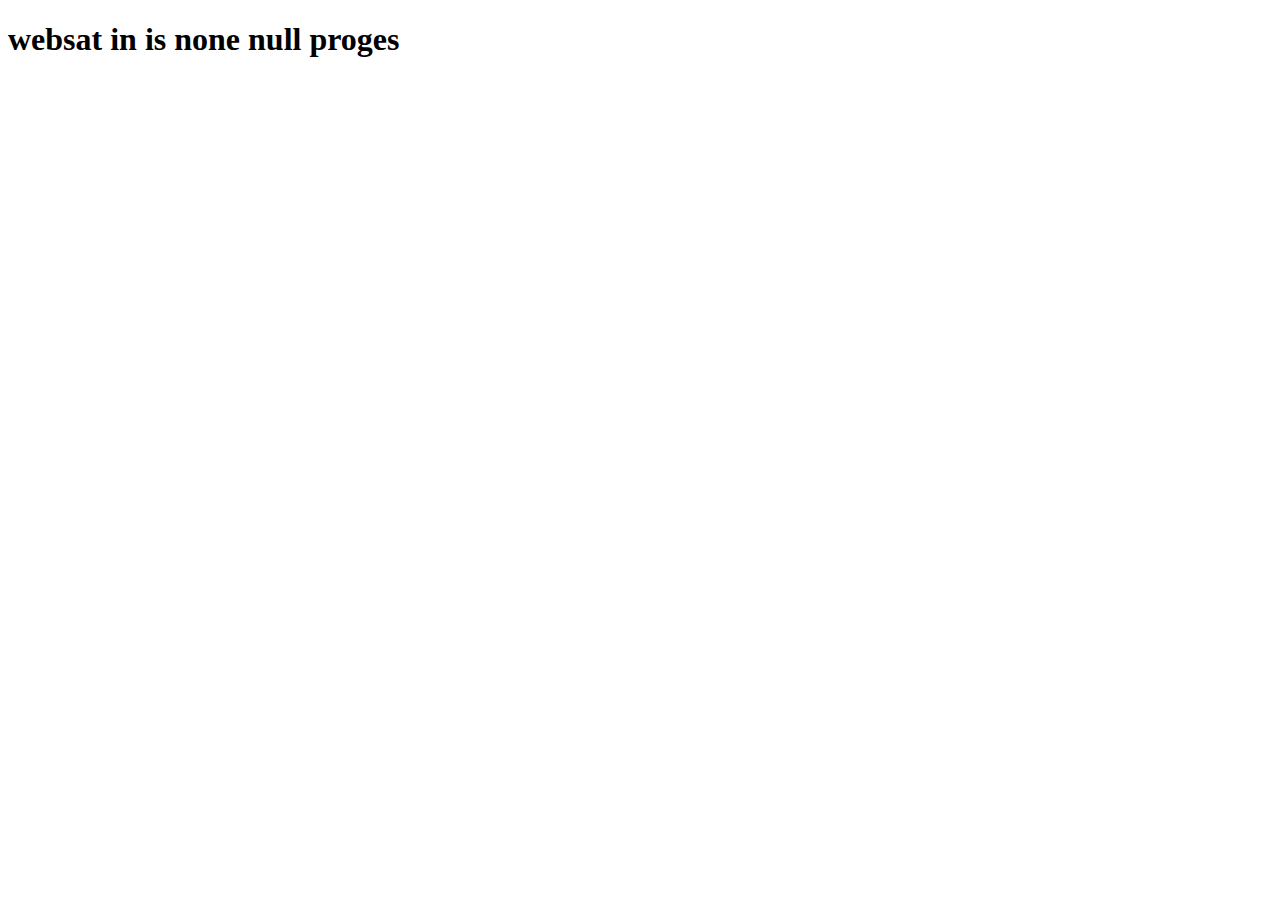
==== index.html @ 72abfa35 "Update and rename websat.html to index.html" ====
<!DOCTYPE html>
<html lang="en">
<head>
    <meta charset="UTF-8">
    <meta http-equiv="X-UA-Compatible" content="IE=edge">
    <meta name="viewport" content="width=device-width, initial-scale=1.0">
    <title>websat</title>
<link rel="stylesheet" href="websat.css">

</head>
<body>
  <h1>websat in is none null proges</h1>  
</body>
</html>
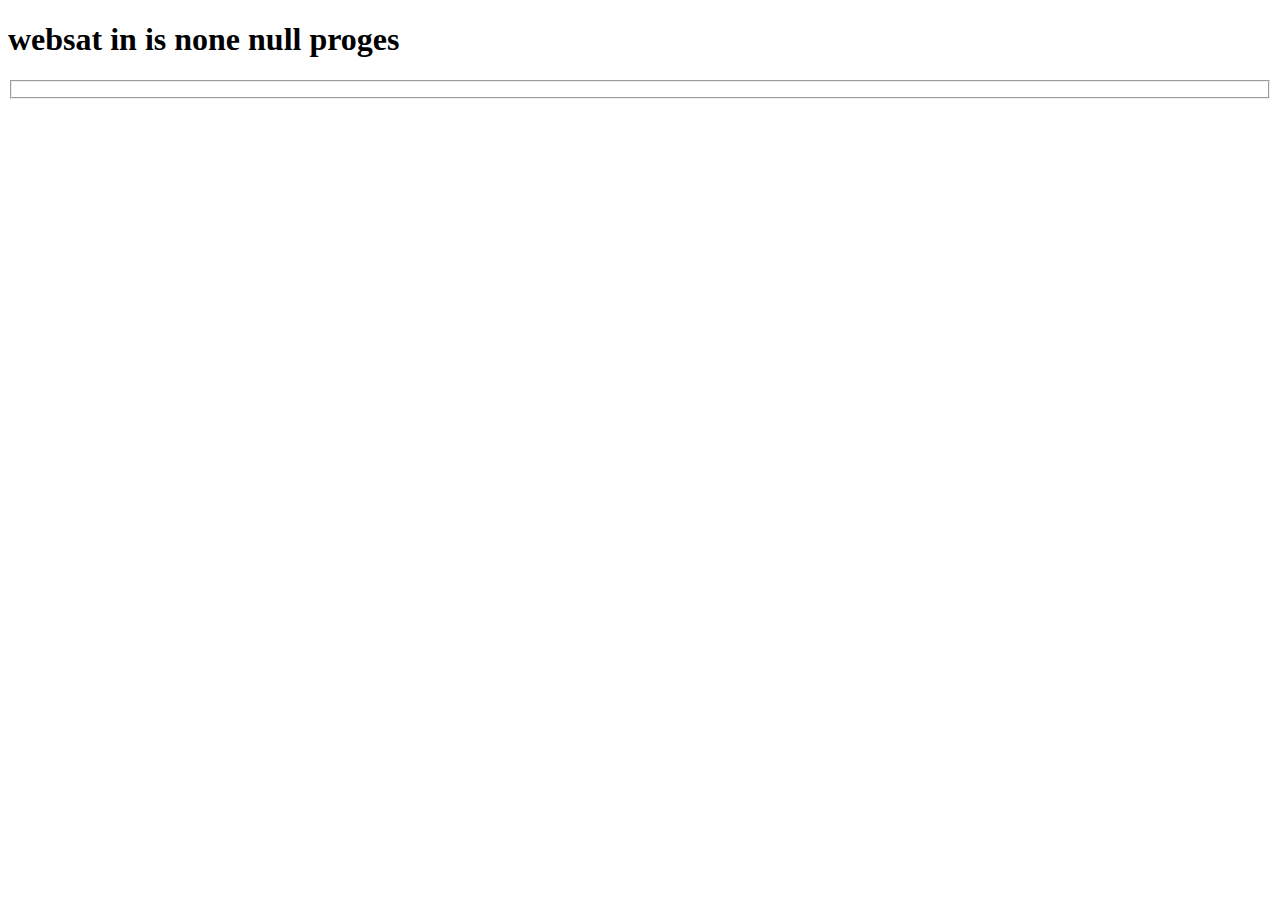
==== commit 498fe00a: "Update index.html" ====
--- a/index.html
+++ b/index.html
@@ -10,5 +10,6 @@
 </head>
 <body>
   <h1>websat in is none null proges</h1>  
+    <fieldset> </fieldset>
 </body>
 </html>
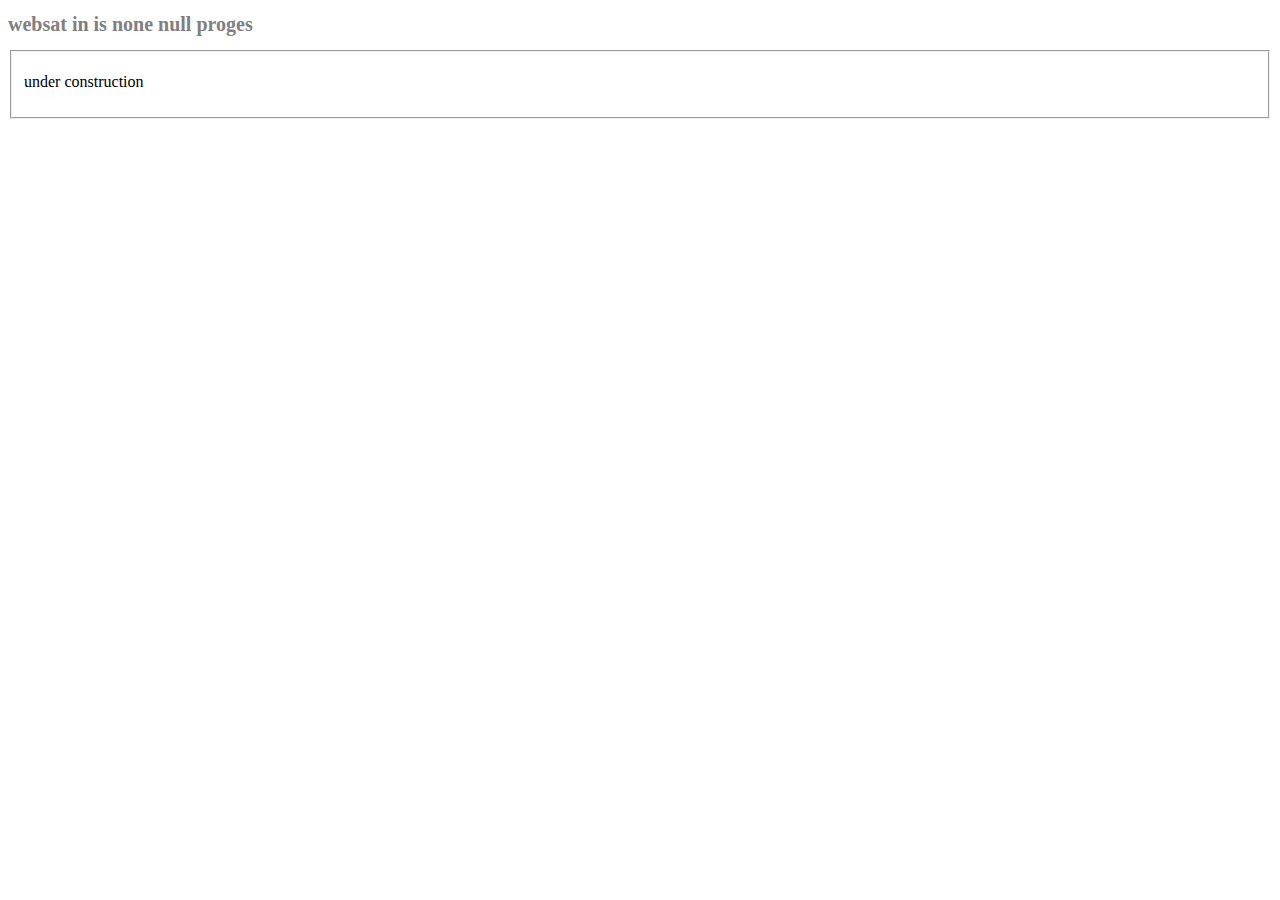
==== commit 23d918fd: "Update index.html" ====
--- a/index.html
+++ b/index.html
@@ -10,6 +10,6 @@
 </head>
 <body>
   <h1>websat in is none null proges</h1>  
-    <fieldset> </fieldset>
+    <fieldset> <p> under construction </p></fieldset>
 </body>
 </html>
--- a/websat.css
+++ b/websat.css
@@ -0,0 +1,6 @@
+h1 {
+color:grey;
+font-size:20px;
+font-weight:700;
+
+}
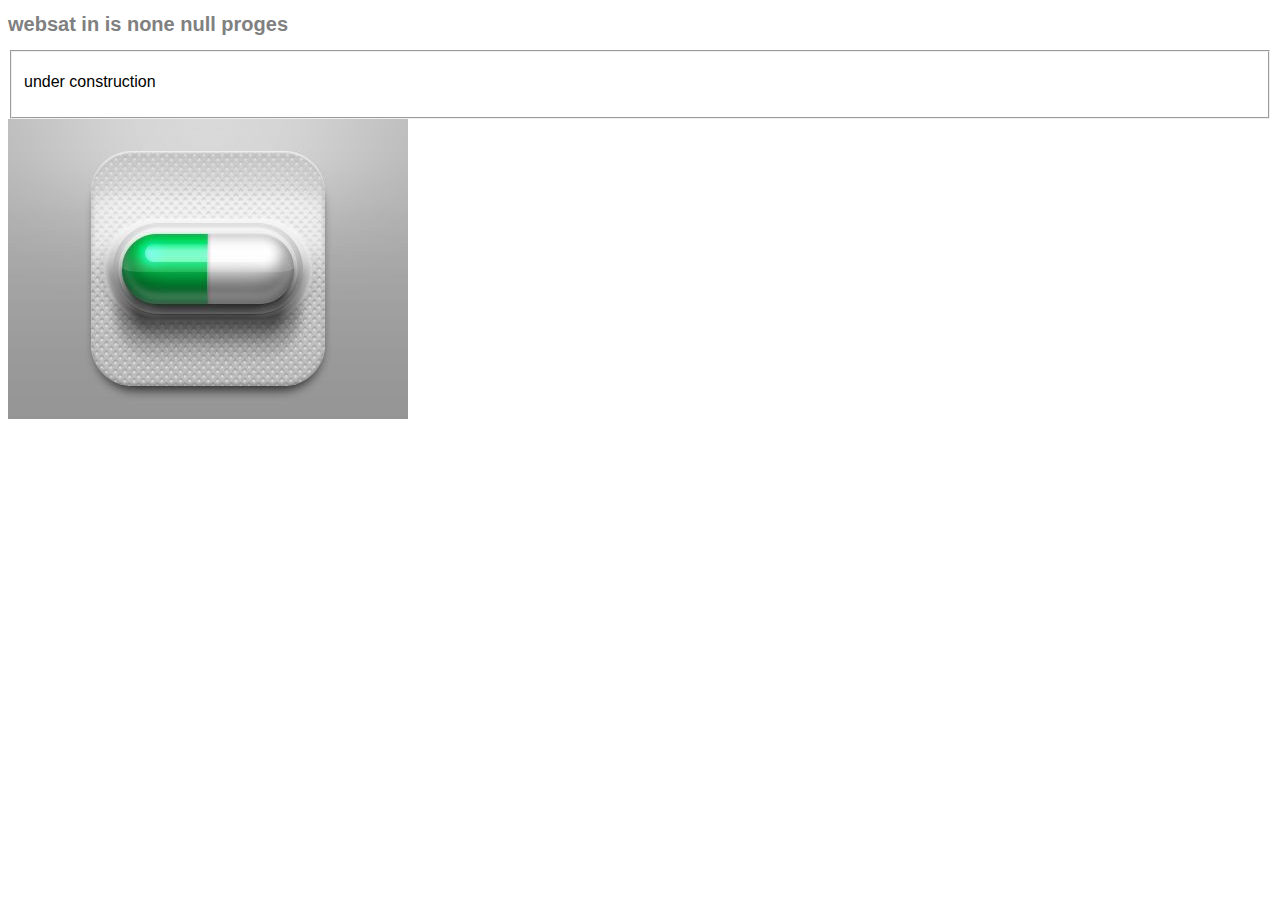
==== commit 6416382f: "Update index.html" ====
--- a/index.html
+++ b/index.html
@@ -11,5 +11,6 @@
 <body>
   <h1>websat in is none null proges</h1>  
     <fieldset> <p> under construction </p></fieldset>
+    <img src="c7bd1af7e62cb80836f83ed58a5627ab.jpg">
 </body>
 </html>
--- a/websat.css
+++ b/websat.css
@@ -4,3 +4,6 @@
 font-weight:700;
 
 }
+body {
+  font-family:Arial, sans-serif;
+  }
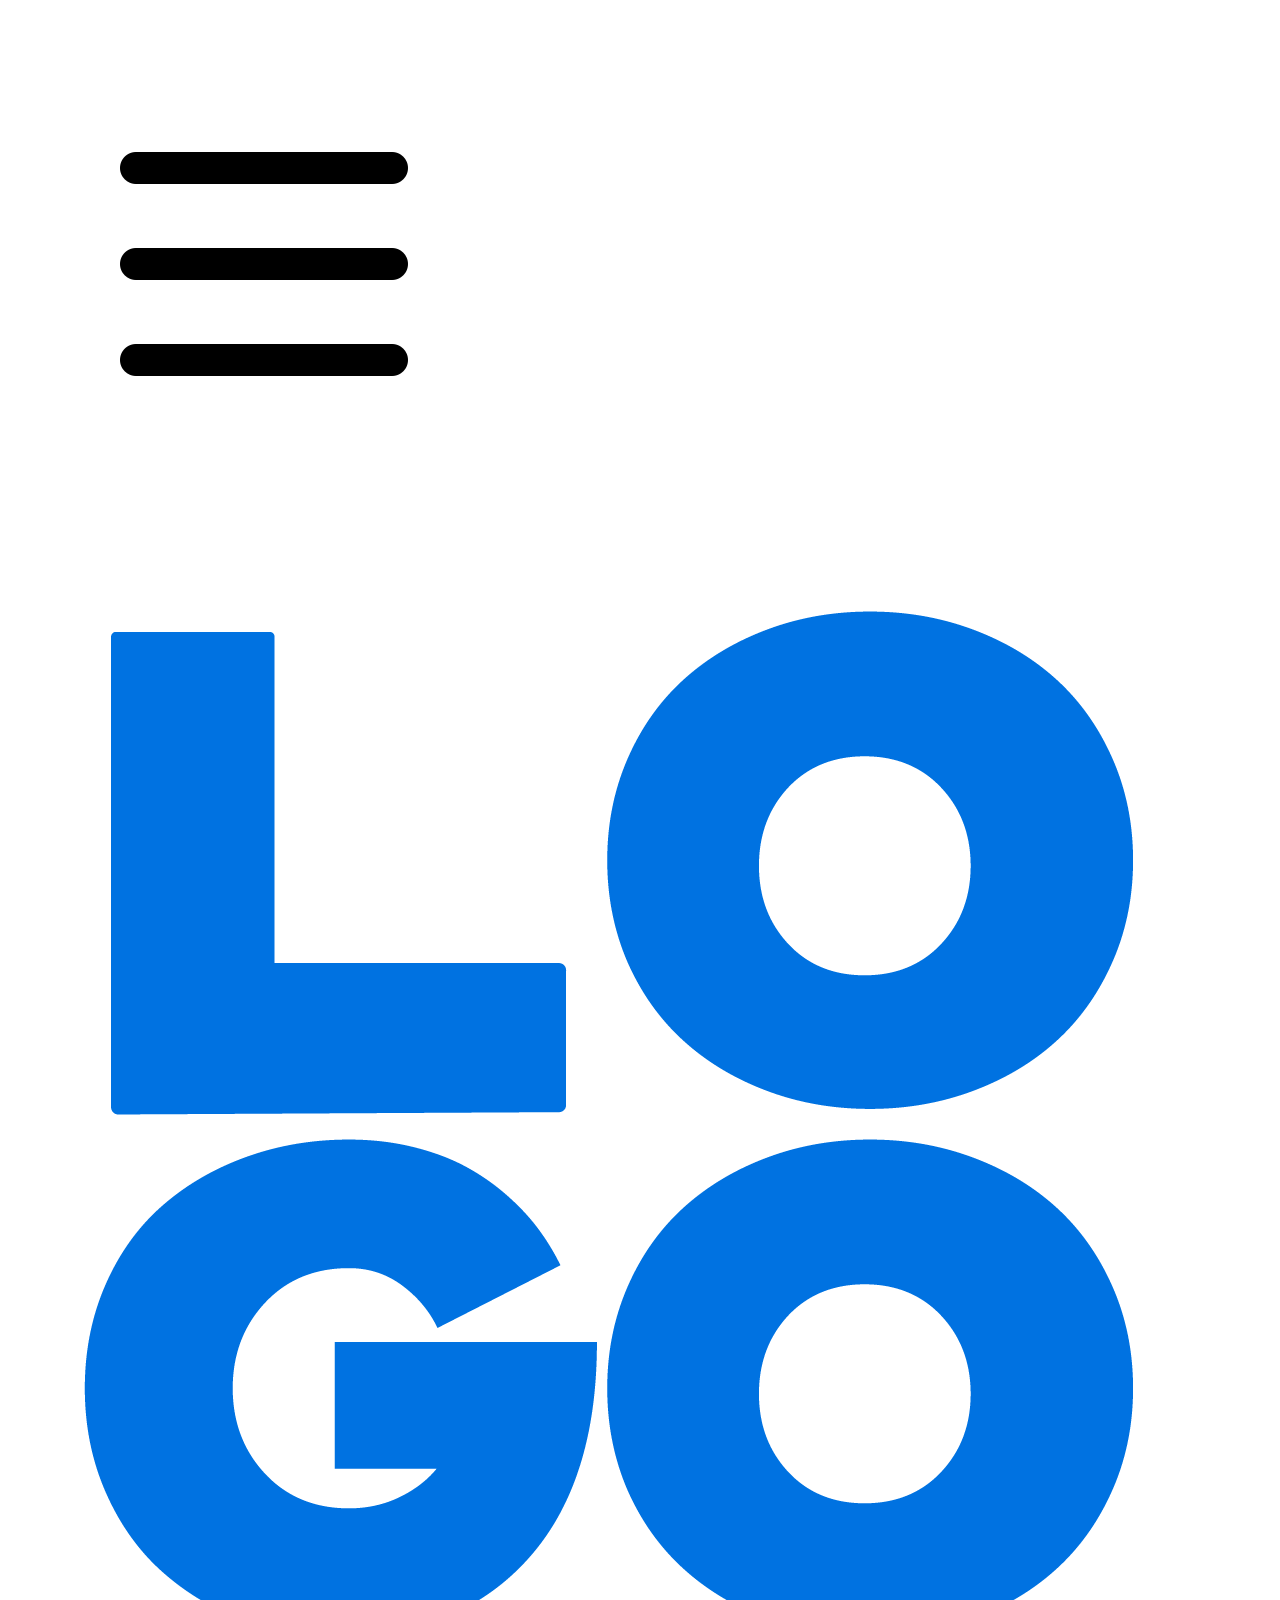
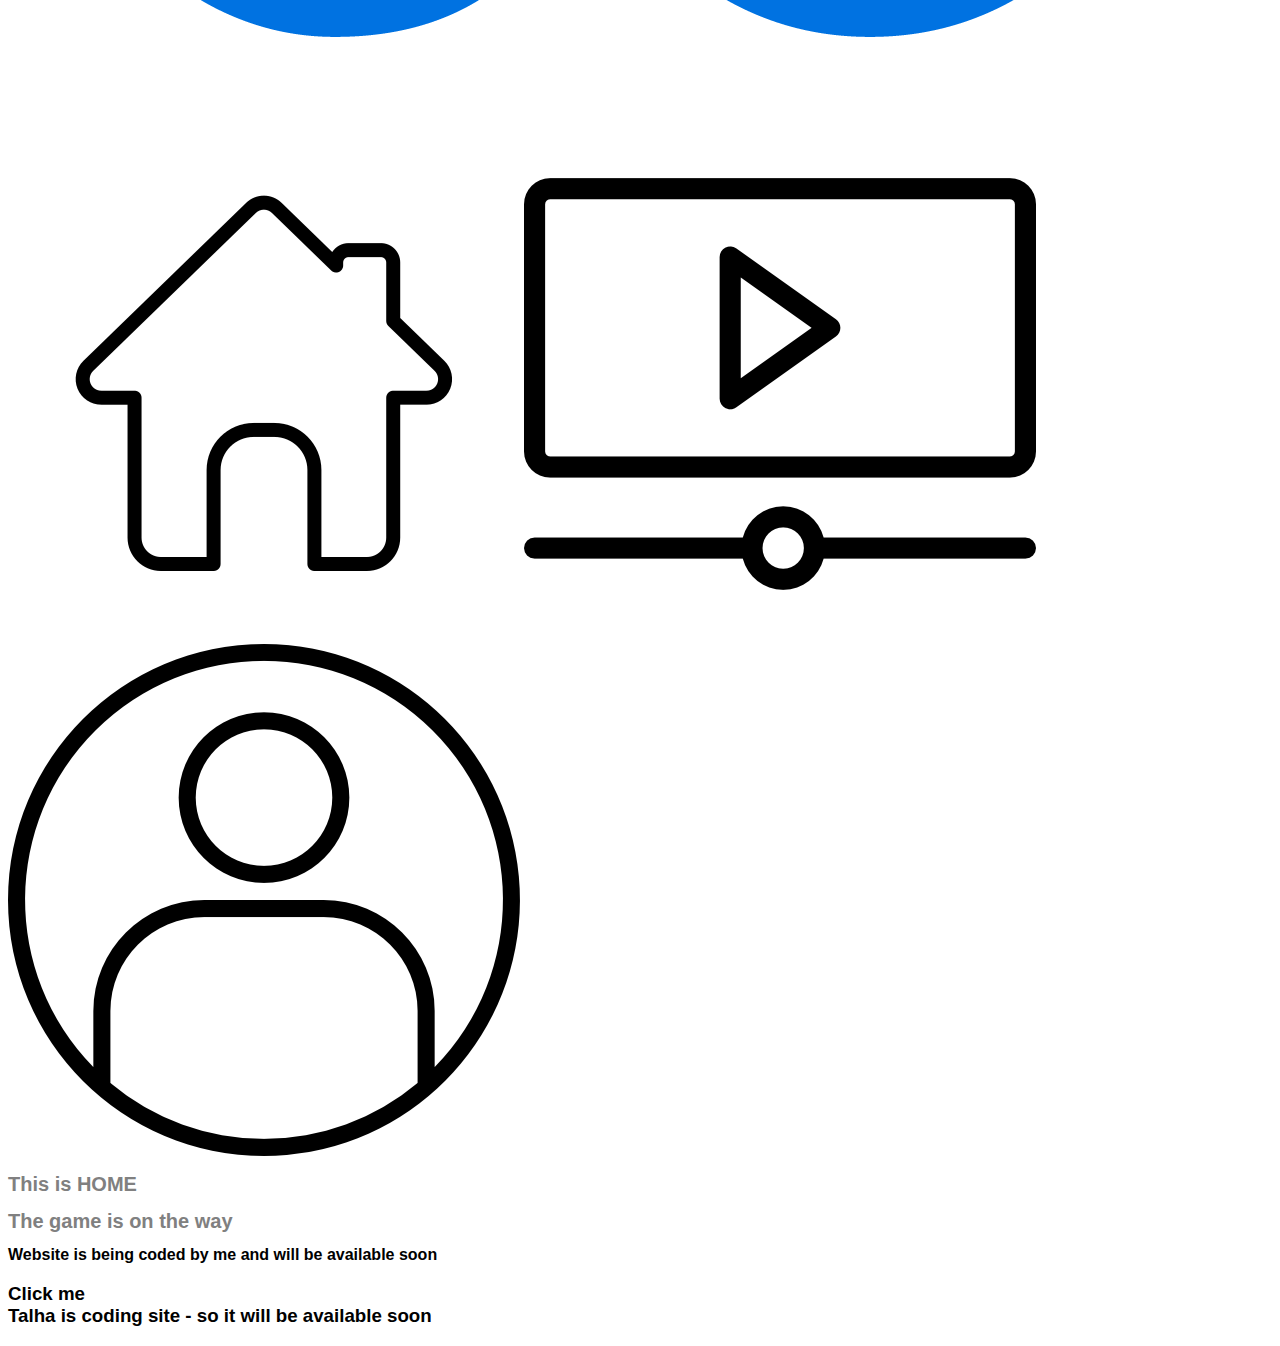
==== commit 71d8a733: "Update index.html" ====
--- a/index.html
+++ b/index.html
@@ -1,16 +1,83 @@
 <!DOCTYPE html>
+
 <html lang="en">
+
 <head>
-    <meta charset="UTF-8">
-    <meta http-equiv="X-UA-Compatible" content="IE=edge">
-    <meta name="viewport" content="width=device-width, initial-scale=1.0">
-    <title>websat</title>
-<link rel="stylesheet" href="websat.css">
+
+				<meta charset="UTF-8">				<title>Sniop makisha</title>
+
+				<link rel="stylesheet" href="websat.css">
 
 </head>
+
 <body>
-  <h1>websat in is none null proges</h1>  
-    <fieldset> <p> under construction </p></fieldset>
-    <img src="c7bd1af7e62cb80836f83ed58a5627ab.jpg">
+
+				<div class="navbar">
+
+								<a href="#" > <img class="side" src="side.png" ></a>
+
+								<img class="logo" src="logo.png">
+
+								<a href="index.html" > <img class="ic1" src="ic1.png" ></a>
+
+								<a href="video.html" > <img class="ic2" src="ic2.png" ></a>
+
+								<a href="acc.html" > <img class="ic3" src="ic3.png" ></a>
+
+				</div>
+
+								<div class="all">
+
+												<h1> This is HOME </h>
+
+							<h1> The game is on the way </h1>					
+
+							<b> Website is being coded by me and will be available soon </b>
+
+												<div class="siden">
+
+							<h3>Click me<br>Talha is coding site - so it will be available soon
+
+ </h3>									
+
+												</div>
+
+												
+
+												
+
+												
+
+												
+
+												
+
+												
+
+												
+
+												
+
+												
+
+												
+
+												
+
+												
+
+												
+
+												
+
+												
+
+								</div>
+
+								
+
+		
+
 </body>
+
 </html>
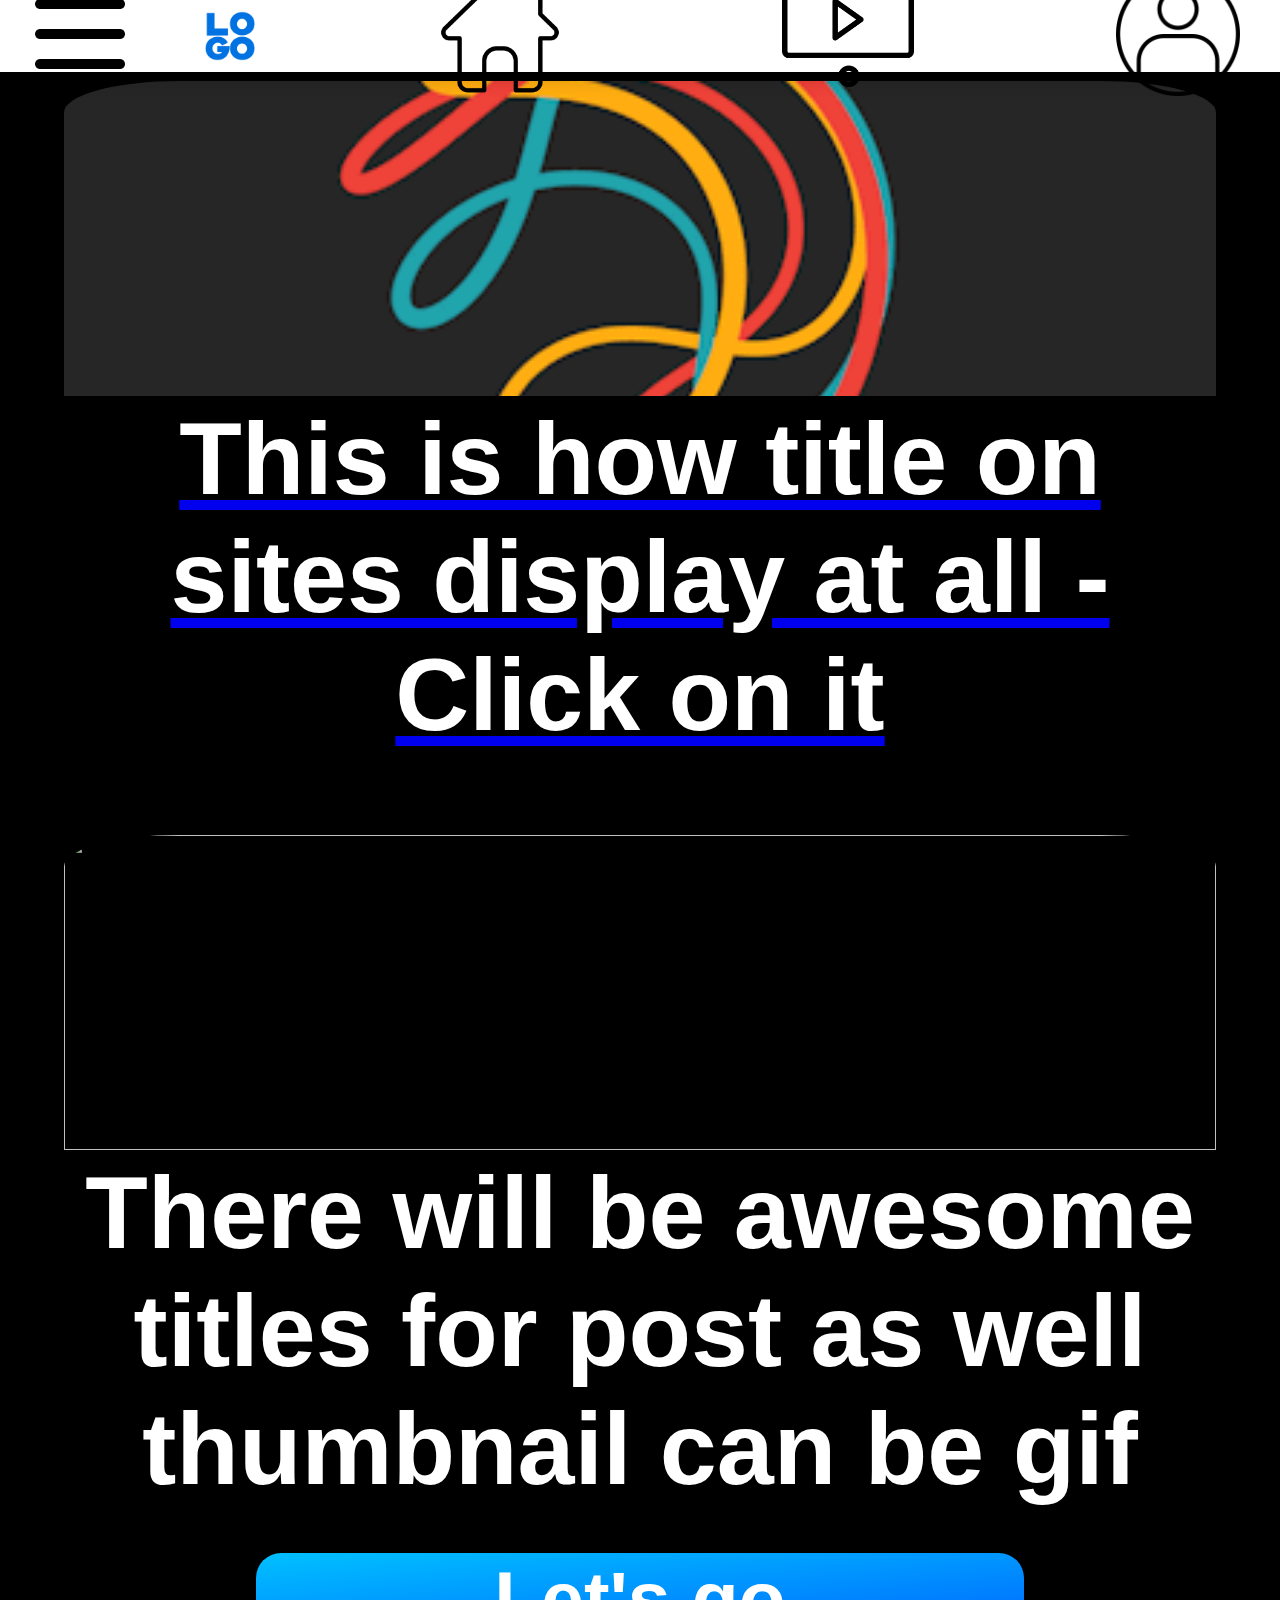
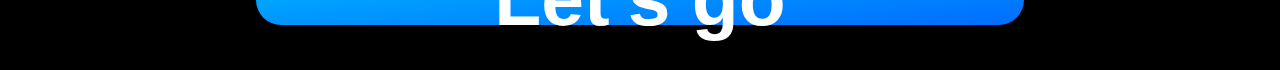
==== commit b109c58e: "Update index.html" ====
--- a/index.html
+++ b/index.html
@@ -1,83 +1,57 @@
 <!DOCTYPE html>
-
 <html lang="en">
-
 <head>
-
-				<meta charset="UTF-8">				<title>Sniop makisha</title>
-
+				<meta charset="UTF-8">
+				<title>Sniop makisha</title>
 				<link rel="stylesheet" href="websat.css">
-
 </head>
-
 <body>
-
 				<div class="navbar">
-
 								<a href="#" > <img class="side" src="side.png" ></a>
-
 								<img class="logo" src="logo.png">
-
 								<a href="index.html" > <img class="ic1" src="ic1.png" ></a>
-
 								<a href="video.html" > <img class="ic2" src="ic2.png" ></a>
-
 								<a href="acc.html" > <img class="ic3" src="ic3.png" ></a>
-
 				</div>
-
-								<div class="all">
-
-												<h1> This is HOME </h>
-
-							<h1> The game is on the way </h1>					
-
-							<b> Website is being coded by me and will be available soon </b>
-
-												<div class="siden">
-
-							<h3>Click me<br>Talha is coding site - so it will be available soon
-
- </h3>									
-
-												</div>
-
+								
+						<a href="post.html">		<div class="postout">
+												<img class="pstimg" src="jif.gif">
+												<h1> This is how title on sites display at all - Click on it </h1> </div></a>
 												
-
 												
-
 												
-
 												
-
+								</div>
+								<div class="postout">
+												<img class="pstimg" src="jig.gif">
+												<h1>There will be awesome titles for post as well thumbnail can be gif </h1>
 												
-
 												
-
 												
-
 												
-
+								</div>
+								<div class="coolbtn">
+												<button>
+															Let's go
+															</button>
 												
-
+								</div>
 												
-
 												
-
 												
-
 												
-
 												
-
 												
-
-								</div>
-
+												
+												
+												
+												
+												
+												
+												
+												
+							
 								
-
 		
-
 </body>
-
 </html>
--- a/websat.css
+++ b/websat.css
@@ -1,9 +1,176 @@
-h1 {
-color:grey;
-font-size:20px;
-font-weight:700;
+body {
+
+    margin:0;				padding:0;
+
+    font-family:Arial,sans-serif;
+    background-color:black;
 
 }
-body {
-  font-family:Arial, sans-serif;
-  }
+
+.logo {width:6.16vh; 
+
+margin-left:-9.37vw;
+
+}
+
+.navbar {
+
+    position:fixed;
+
+    width:100vw;
+
+    height:8vh;
+
+    box-shadow:0 5px 19px rgba(0, 0, 0, .2);
+
+    background:white;
+
+}
+
+.navbar {
+
+    display:flex;
+
+    justify-content:space-between;
+
+    align-items:center;
+
+    
+
+}
+
+.navbar a img{
+
+    cursor:none;
+
+}
+
+.navbar  .side {
+
+    width:12.5vw;
+
+}
+
+.navbar a .ic1 {
+
+    width:12.5vw;
+
+    margin-right:3.12vw;
+
+}
+
+.navbar a .ic2 {
+
+    width:10.31vw;
+
+    margin-right:3.12vw;
+
+}
+
+.navbar a .ic3{
+
+    width:9.687vw;
+
+    margin-right:3.12vw;
+
+}
+
+.postout{
+
+padding-top:9vh;
+
+text-align:center;
+width:100vw;
+height:auto;
+cursor: none;
+text-decoration: none;
+display:block;
+justify-content:center;
+
+
+
+}
+
+
+
+.siden {
+
+                    width:30vw;
+
+    height:15vh;
+
+    bottom:-46vh;
+
+    background:black;
+
+    opacity:60%;
+
+    position:relative;
+
+    display:flex;
+
+    justify-content:center;
+
+    align-items:center;
+
+    transition:0.5s;
+
+
+
+    
+
+}
+
+.siden h3 {
+
+    color:white;
+    font-size:4vw ;
+
+}
+
+.siden:hover {
+
+
+
+
+
+width:100vw;
+
+}
+
+.pstimg {
+				width:90vw;
+				height:35vh;
+				object-fit:cover;
+				border-radius:10% 10% 0 0;
+}
+.postout h1 {
+				font-size:8vw;
+				font-weight:600;
+				color:white;
+				margin:0 5vw;
+                text-decoration: none;
+}
+.coolbtn {
+				margin-top:5vh;
+				display:flex;
+				justify-content:center;
+				align-items:center;
+}
+.coolbtn button {
+				width:60vw;
+				height:8vh;
+				margin-bottom:5vh;
+				font-size:6vw;
+				
+				font-weight:600;
+				color:white;
+				border:none;
+				border-radius:25px;
+				
+}
+
+         .coolbtn button {background-image: linear-gradient(to bottom right , #00c0ff , #006cff);
+         
+         }
+         
